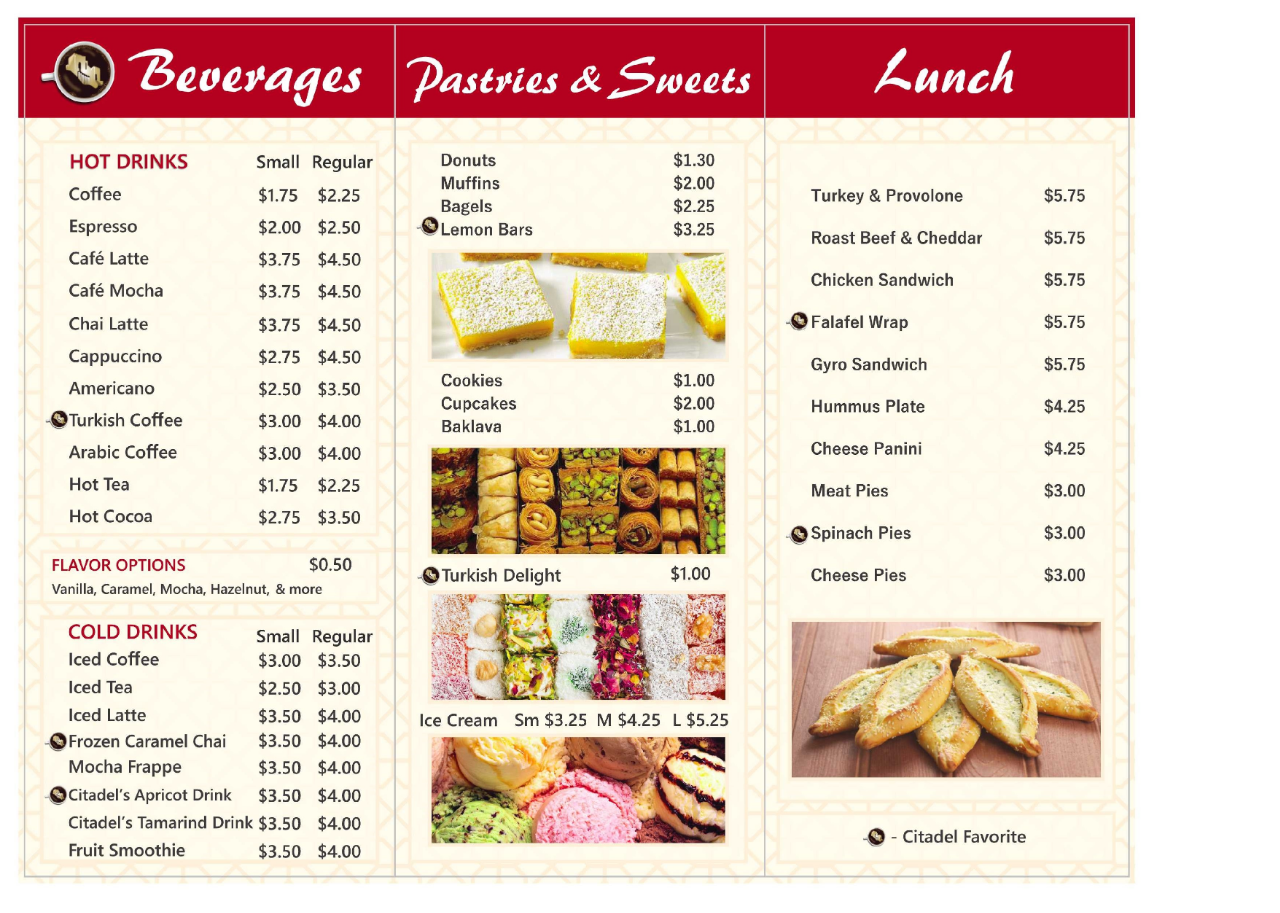
==== citadel-menu.html @ fc07ff55 "Initial commit - this is the first commit for the citadel cafe website" ====
<!DOCTYPE html>
<html lang="en">
<head>
  <meta charset="UTF-8">
  <meta name="viewport" content="width=device-width, initial-scale=1.0">
  <meta http-equiv="X-UA-Compatible" content="ie=edge">
  <link rel="stylesheet" href="css/citadel-menu.css">
  <title>Citadel Cafe: Menu</title>
</head>
<body>
  <section id="showcase">
      <div class="image-container"><img id="menu" src="img/Citadel%20Cafe%20Menu%20Proof%5B4440%5D.jpg" alt=""></div>
    </section>
</body>
</html>
---- css/citadel-menu.css ----
.image-container {
    height: 50%;
    width: 90%;
}

#menu {
    width: 100%;
    height: 100%;
}
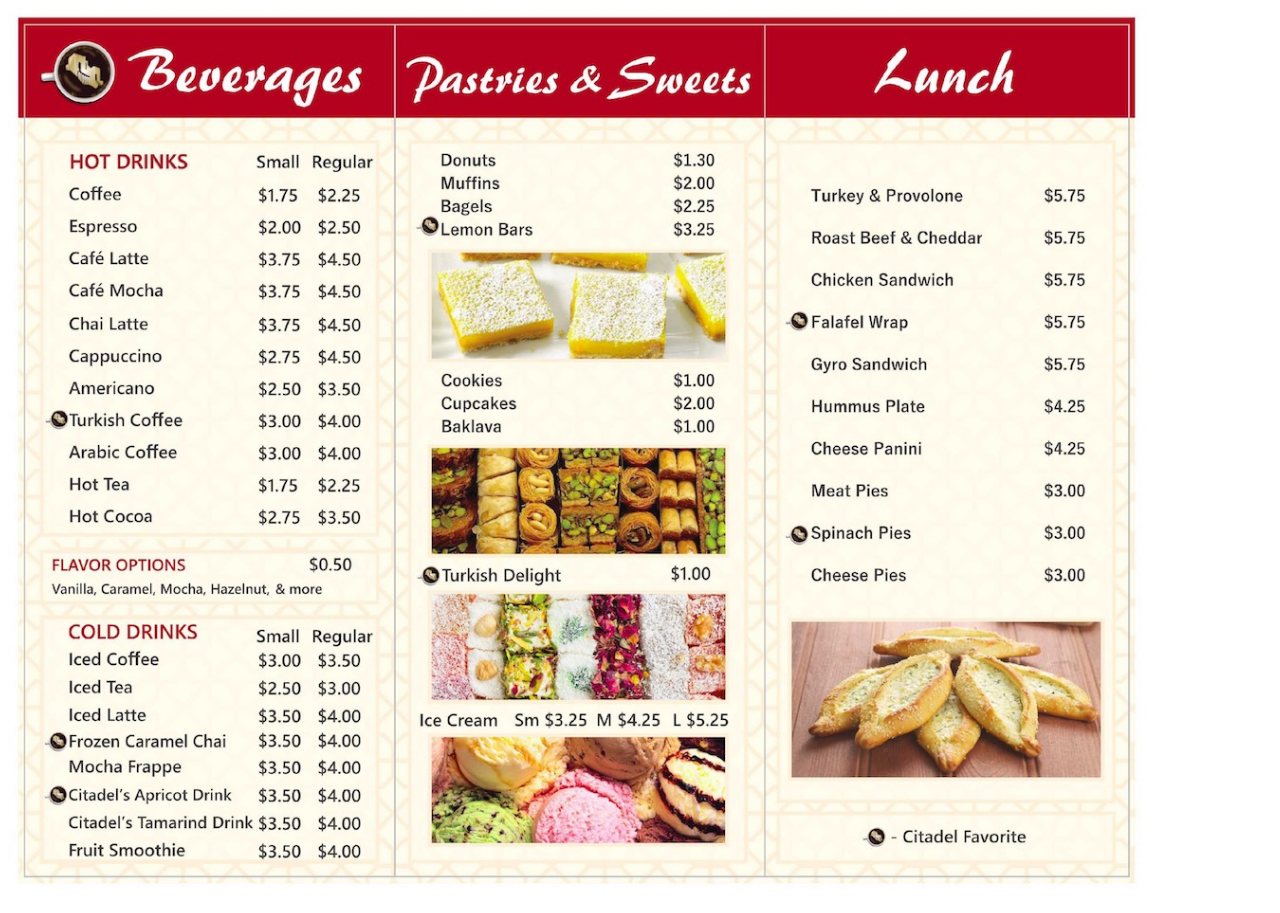
==== commit 4264118c: "fixed broken link to menu image" ====
--- a/citadel-menu.html
+++ b/citadel-menu.html
@@ -9,7 +9,7 @@
 </head>
 <body>
   <section id="showcase">
-      <div class="image-container"><img id="menu" src="img/Citadel%20Cafe%20Menu%20Proof%5B4440%5D.jpg" alt=""></div>
+      <div class="image-container"><img id="menu" src="img/Citadel-cafe-menu-med.jpg" alt=""></div>
     </section>
 </body>
 </html>
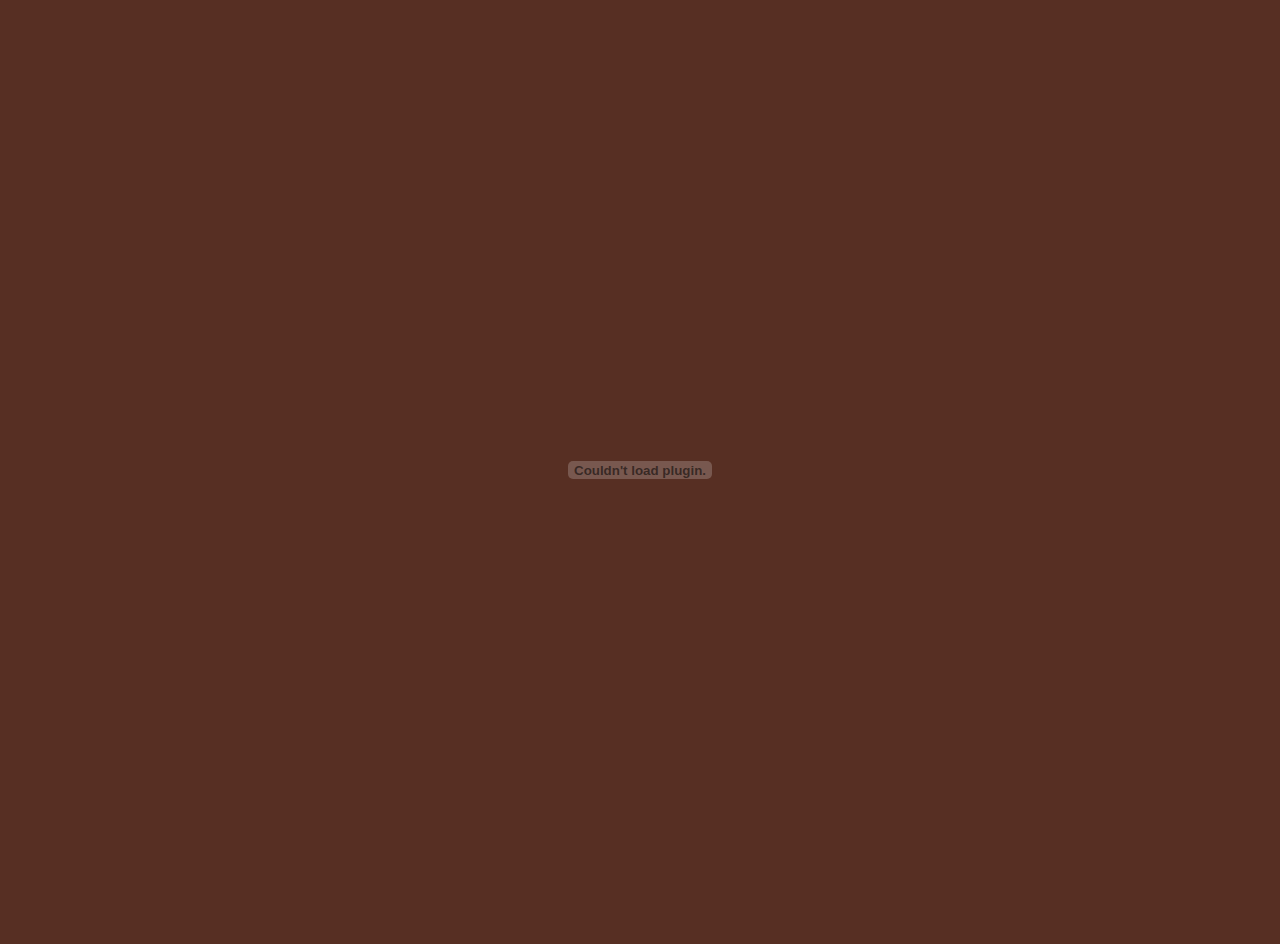
==== commit a5eb18be: "Changes to menu section, enhancement of Google Maps responsiveness to screen size, and editing of ba" ====
--- a/citadel-menu.html
+++ b/citadel-menu.html
@@ -8,8 +8,8 @@
   <title>Citadel Cafe: Menu</title>
 </head>
 <body>
-  <section id="showcase">
-      <div class="image-container"><img id="menu" src="img/Citadel-cafe-menu-med.jpg" alt=""></div>
-    </section>
+    <div class="menu">
+        <object id="menu" height="800px" width="800px" data="img/Citadel%20Cafe%20Menu.pdf"></object>
+    </div>
 </body>
 </html>
--- a/css/citadel-menu.css
+++ b/css/citadel-menu.css
@@ -1,9 +1,14 @@
-.image-container {
+body{
+    background: #572F23;
+}
+
+.menu {
     height: 50%;
     width: 90%;
+    text-align: center;
+    margin: 20px auto;
 }
 
 #menu {
-    width: 100%;
-    height: 100%;
+    margin: 50px auto;
 }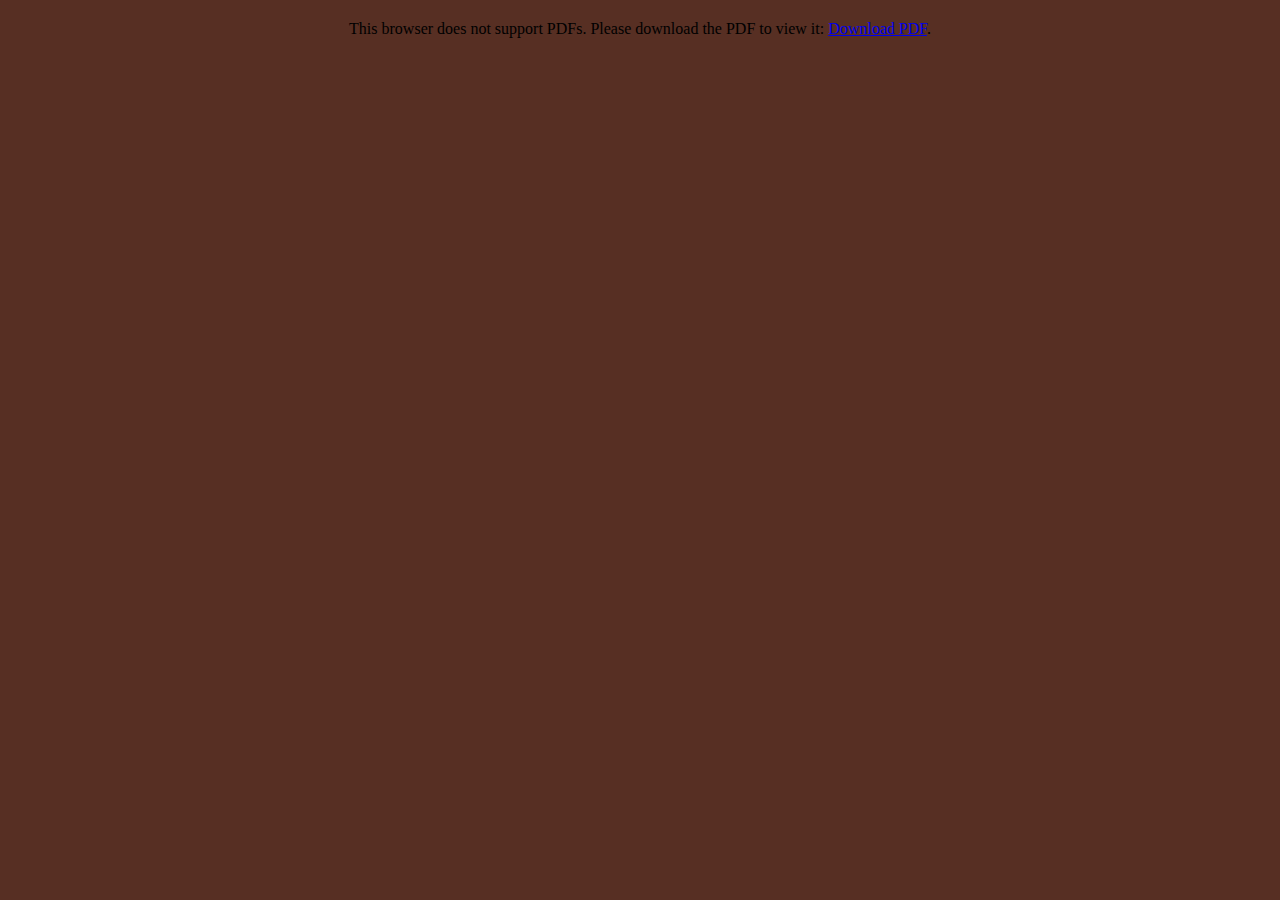
==== commit 933952fe: "updated pdf menu viewer, cleaned up HTML according to W3 validator" ====
--- a/citadel-menu.html
+++ b/citadel-menu.html
@@ -9,7 +9,9 @@
 </head>
 <body>
     <div class="menu">
-        <object id="menu" height="800px" width="800px" data="img/Citadel%20Cafe%20Menu.pdf"></object>
+        <object id="menu" height="800px" width="800px" data="img/Citadel%20Cafe%20Menu.pdf">
+            <p>This browser does not support PDFs. Please download the PDF to view it: <a href="/img/Citadel%20Cafe%20Menu.pdf">Download PDF</a>.</p>
+        </object>
     </div>
 </body>
 </html>
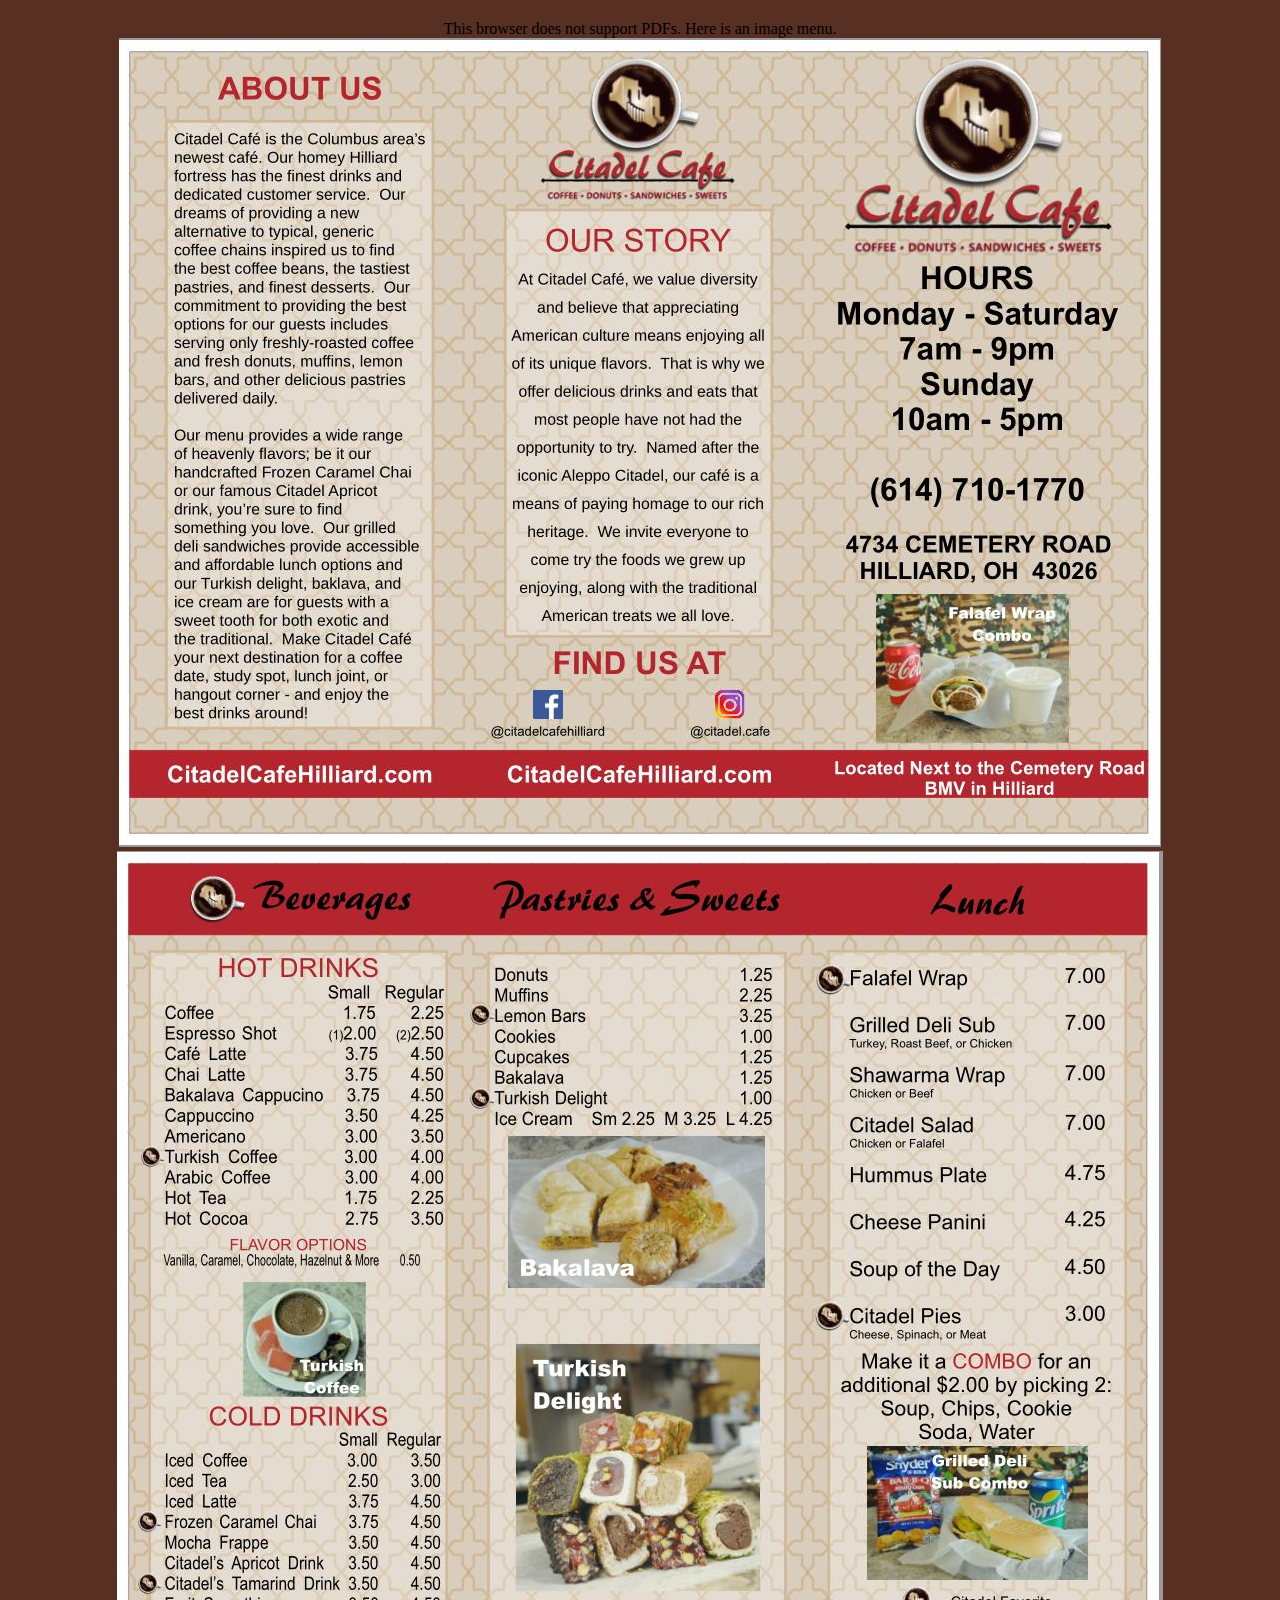
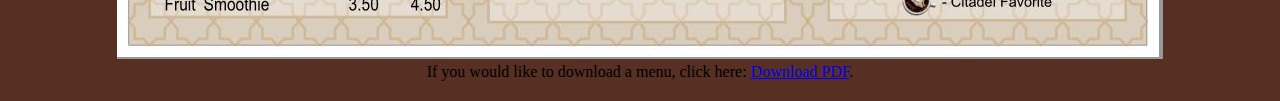
==== commit d45e8242: "added gallery and made minor adjustments to contact form, styling" ====
--- a/citadel-menu.html
+++ b/citadel-menu.html
@@ -10,7 +10,8 @@
 <body>
     <div class="menu">
         <object id="menu" height="800px" width="800px" data="img/Citadel%20Cafe%20Menu.pdf">
-            <p>This browser does not support PDFs. Please download the PDF to view it: <a href="/img/Citadel%20Cafe%20Menu.pdf">Download PDF</a>.</p>
+            <p>This browser does not support PDFs. Here is an image menu. <img src="img/citadel-menu-back.jpg" alt="">
+            <img src="img/citadel-menu.jpg" alt=""><br> If you would like to download a menu, click here: <a href="/img/Citadel%20Cafe%20Menu.pdf">Download PDF</a>.</p>
         </object>
     </div>
 </body>
